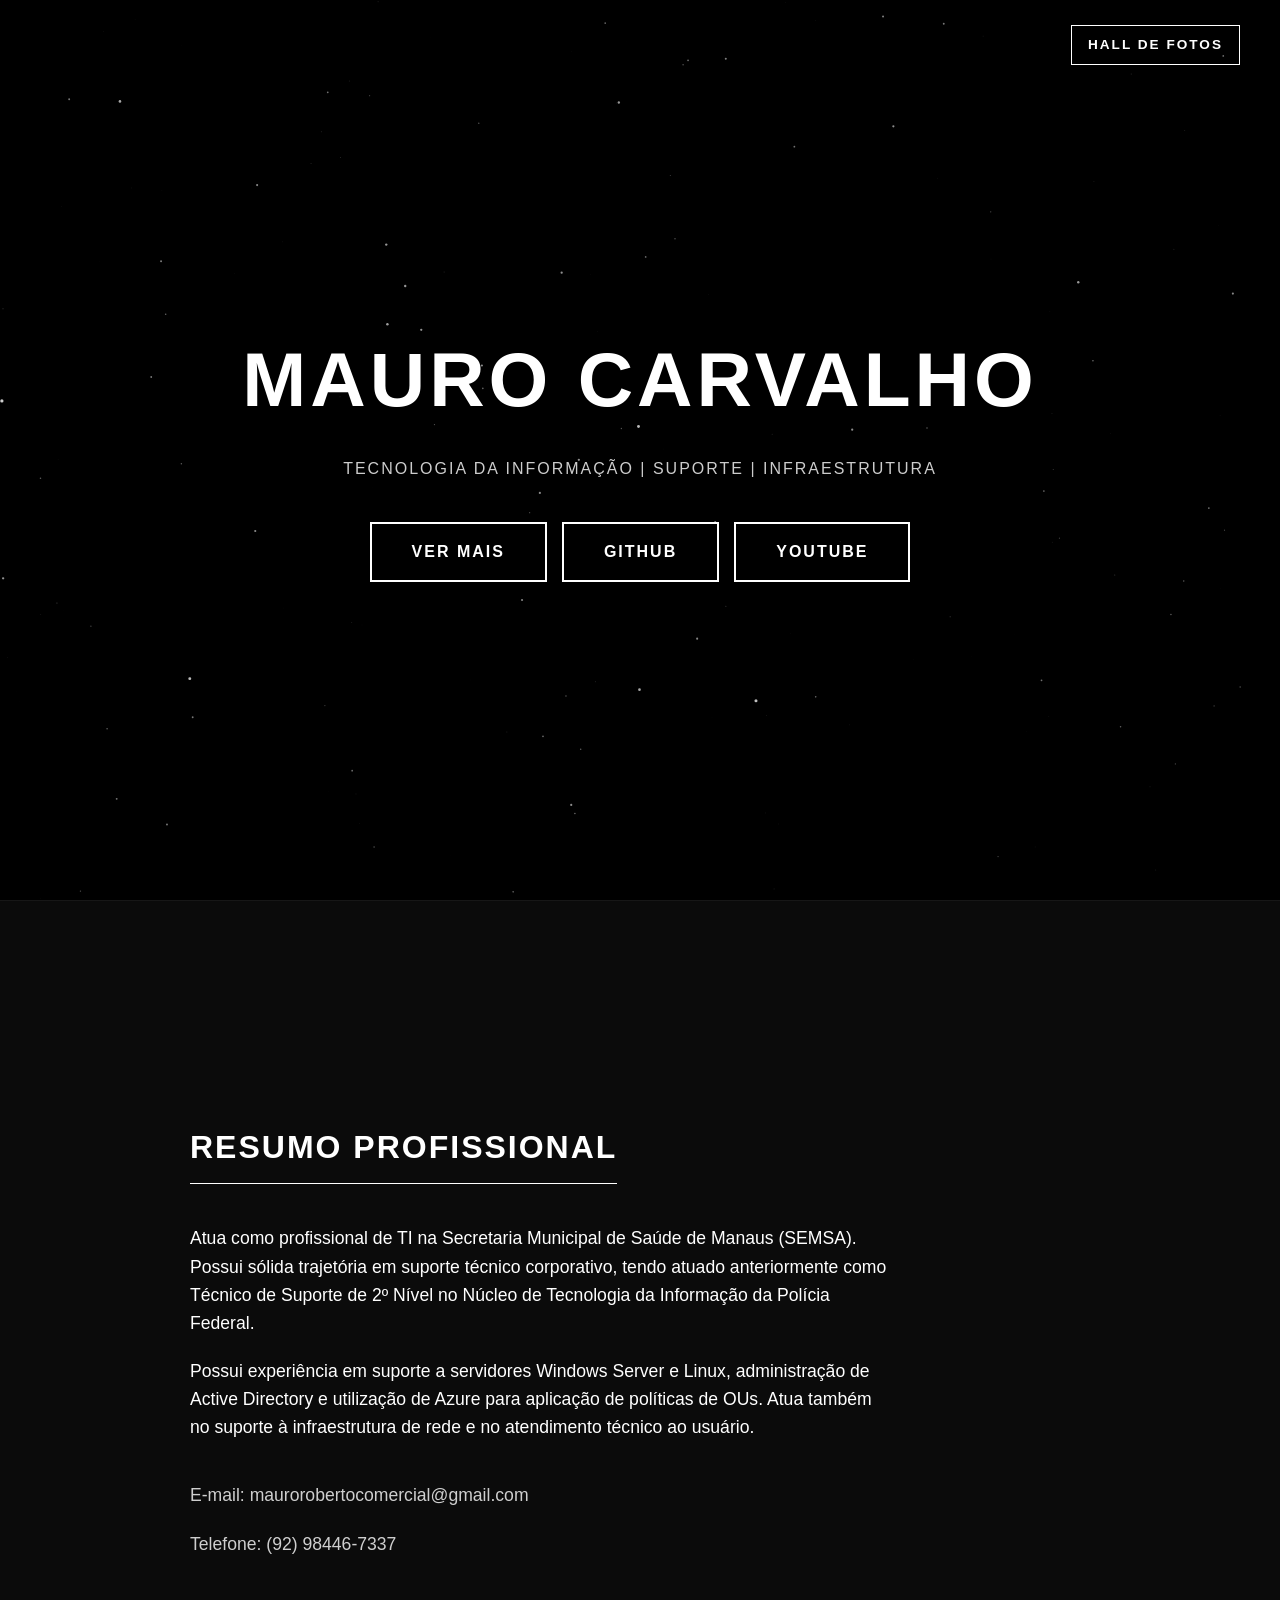
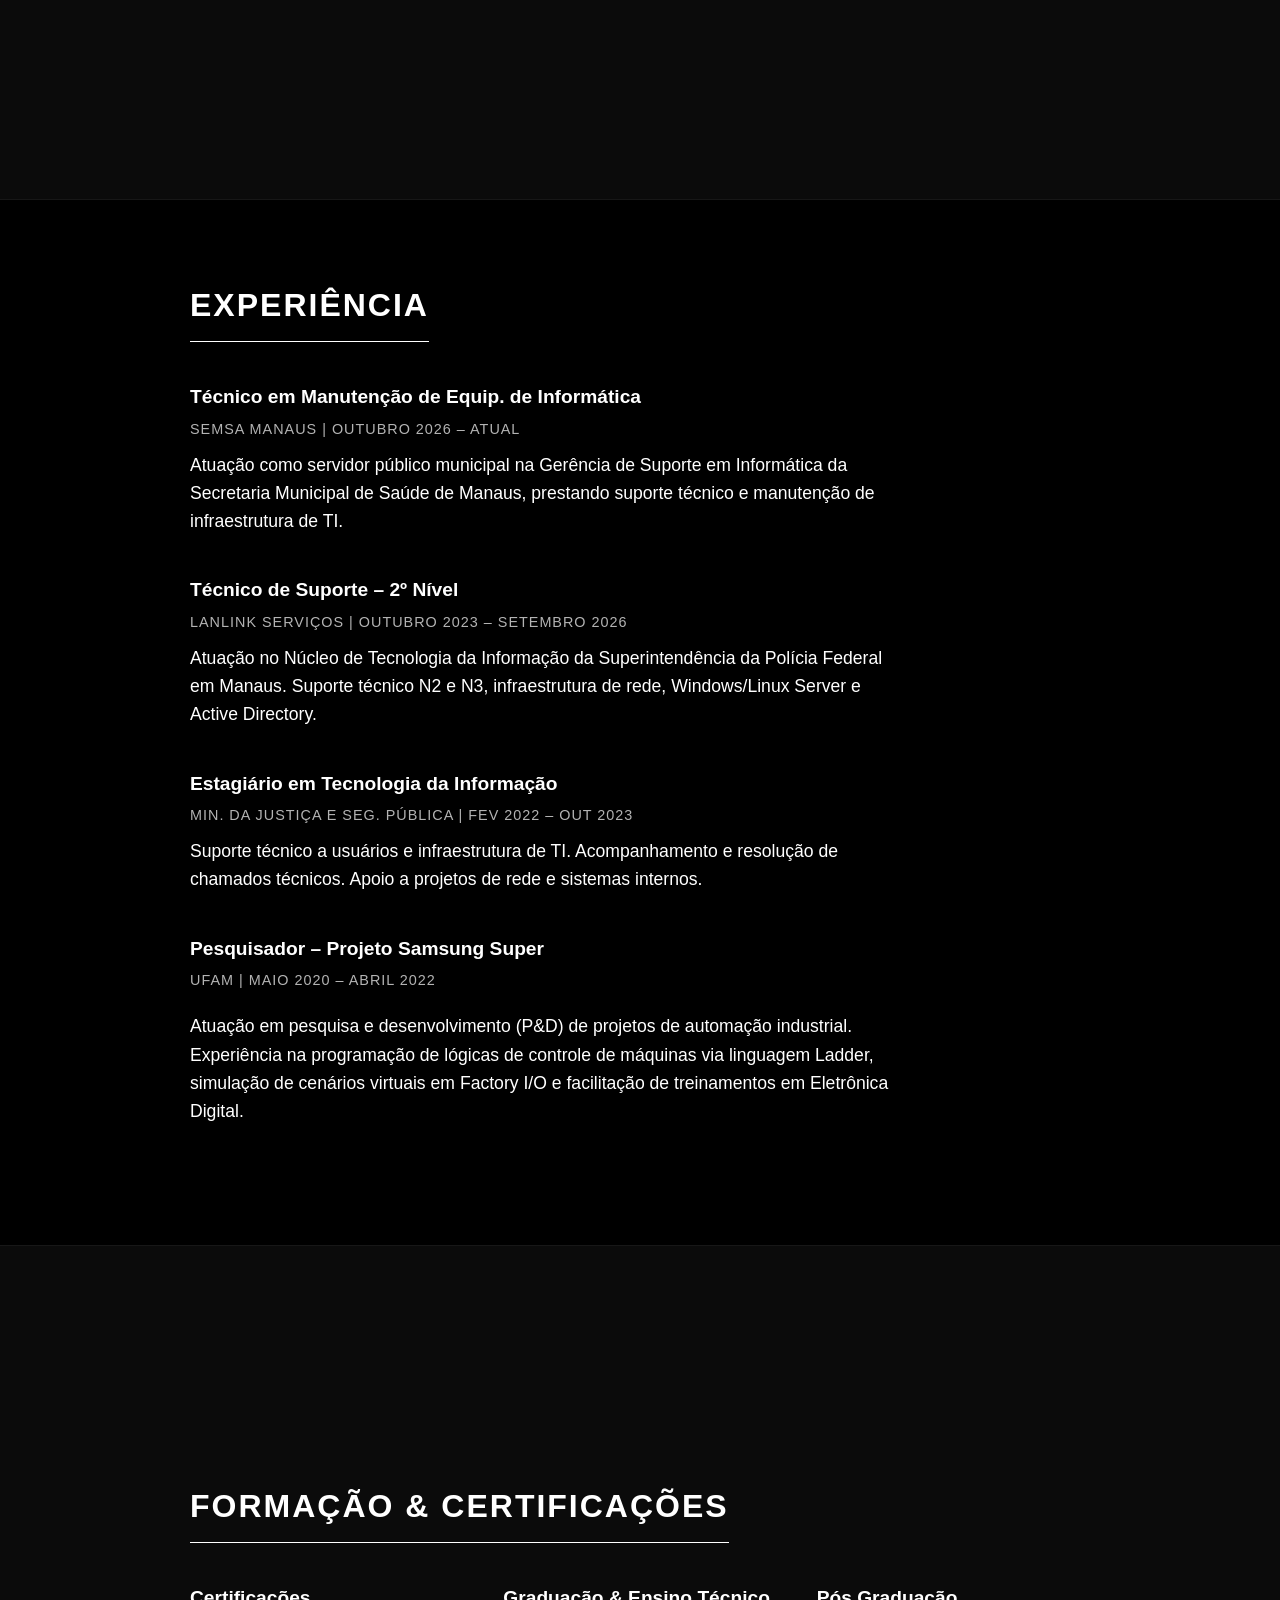
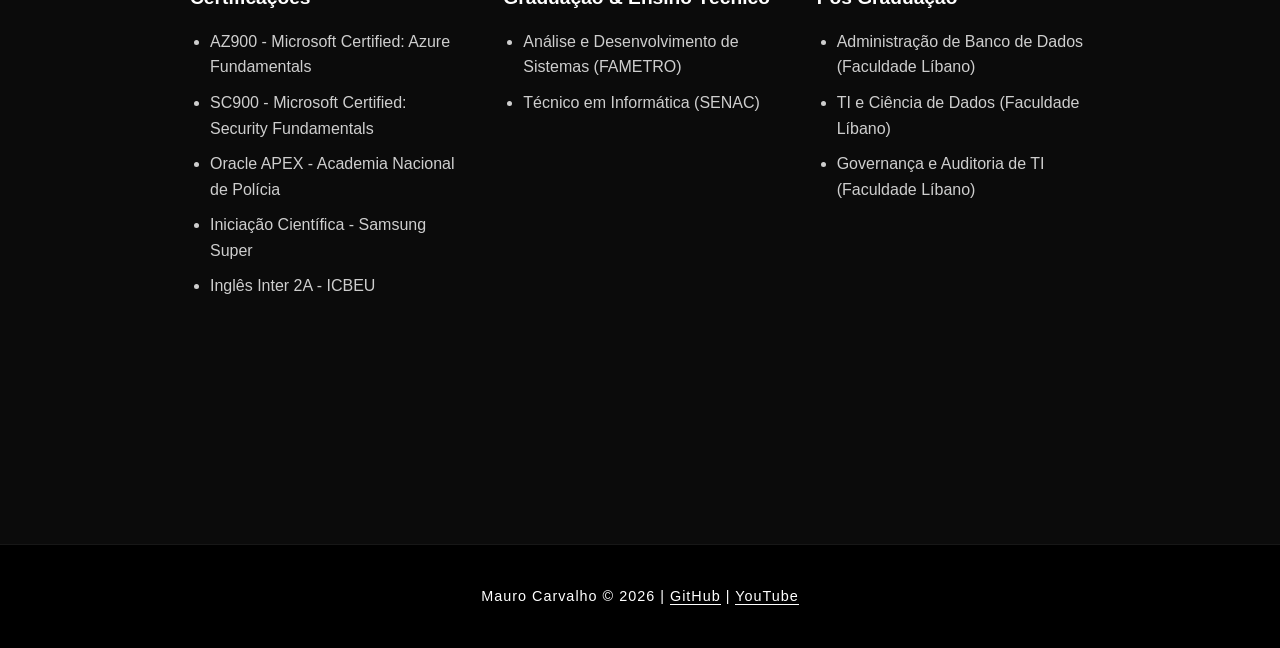
==== index.html @ 9167a291 "Site e miniaturas (thumbs)" ====
<!DOCTYPE html>
<html lang="pt-BR">

<head>
  <meta charset="UTF-8">
  <meta name="viewport" content="width=device-width, initial-scale=1.0">
  <title>Mauro Carvalho</title>
  <link rel="stylesheet" href="style.css">
</head>

<body>
  <!-- Starfield Canvas -->
  <canvas id="starfield"></canvas>

  <!-- Navigation -->
  <nav id="navbar">
    <a href="nust.html" class="quick-view" target="_blank">Hall de fotos</a>
  </nav>

  <!-- Sections -->
  <main>
    <section id="home" class="hero-section dark-bg">
      <div class="content">
        <h1>MAURO CARVALHO</h1>
        <p class="subtitle">TECNOLOGIA DA INFORMAÇÃO | SUPORTE | INFRAESTRUTURA</p>
        <div style="display: flex; gap: 15px; justify-content: center; flex-wrap: wrap;">
          <a href="#about" class="btn">VER MAIS</a>
          <a href="https://github.com/maurucarvalho?tab=repositories" target="_blank" class="btn">GITHUB</a>
          <a href="https://www.youtube.com/@maurucarvalho" target="_blank" class="btn">YOUTUBE</a>
        </div>
      </div>
    </section>

    <section id="about" class="content-section light-bg">
      <div class="content left-align">
        <h2>RESUMO PROFISSIONAL</h2>
        <p>
          Atua como profissional de TI na Secretaria Municipal de Saúde de Manaus (SEMSA). Possui sólida trajetória em
          suporte técnico corporativo, tendo atuado anteriormente como Técnico de Suporte de 2º Nível no Núcleo de
          Tecnologia da Informação da Polícia Federal.
        </p>
        <p>
          Possui experiência em suporte a servidores Windows Server e Linux, administração de Active Directory e
          utilização de Azure para aplicação de políticas de OUs. Atua também no suporte à infraestrutura de rede e no
          atendimento técnico ao usuário.
        </p>
        <div class="contact-info-minimal">
          <p>E-mail: maurorobertocomercial@gmail.com</p>
          <p>Telefone: (92) 98446-7337</p>
        </div>
      </div>
    </section>

    <section id="experience" class="content-section dark-bg">
      <div class="content left-align">
        <h2>EXPERIÊNCIA</h2>

        <div class="job-item">
          <h3>Técnico em Manutenção de Equip. de Informática</h3>
          <span class="date">SEMSA Manaus | Outubro 2026 – Atual</span>
          <p>Atuação como servidor público municipal na Gerência de Suporte em Informática da Secretaria Municipal de
            Saúde de Manaus, prestando suporte técnico e manutenção de infraestrutura de TI.</p>
        </div>

        <div class="job-item">
          <h3>Técnico de Suporte – 2º Nível</h3>
          <span class="date">LanLink Serviços | Outubro 2023 – Setembro 2026</span>
          <p>Atuação no Núcleo de Tecnologia da Informação da Superintendência da Polícia Federal em Manaus. Suporte
            técnico N2 e N3, infraestrutura de rede, Windows/Linux Server e Active Directory.</p>
        </div>

        <div class="job-item">
          <h3>Estagiário em Tecnologia da Informação</h3>
          <span class="date">Min. da Justiça e Seg. Pública | Fev 2022 – Out 2023</span>
          <p>Suporte técnico a usuários e infraestrutura de TI. Acompanhamento e resolução de chamados técnicos. Apoio a
            projetos de rede e sistemas internos.</p>
        </div>

        <div class="job-item">
          <h3>Pesquisador – Projeto Samsung Super</h3>
          <span class="date">UFAM | Maio 2020 – Abril 2022</span>
          <p><p>
  Atuação em pesquisa e desenvolvimento (P&D) de projetos de automação industrial. Experiência na programação de lógicas de controle de máquinas via linguagem Ladder, simulação de cenários virtuais em Factory I/O e facilitação de treinamentos em Eletrônica Digital.
</p></p>
        </div>
      </div>
    </section>

    <section id="education" class="content-section light-bg">
      <div class="content left-align">
        <h2>FORMAÇÃO & CERTIFICAÇÕES</h2>

        <div class="edu-grid">
          <div>
            <h3>Certificações</h3>
            <ul>
              <li><a href="certificados/AZ900_Microsoft.pdf" target="_blank"
                  style="color: inherit; text-decoration: none;">AZ900 - Microsoft Certified: Azure Fundamentals</a>
              </li>
              <li><a href="certificados/SC900 _Microsoft.pdf" target="_blank"
                  style="color: inherit; text-decoration: none;">SC900 - Microsoft Certified: Security Fundamentals</a>
              </li>
              <li><a href="certificados/Certificado ANP APEX.pdf" target="_blank"
                  style="color: inherit; text-decoration: none;">Oracle APEX - Academia Nacional de Polícia</a></li>
              <li><a
                  href="certificados/Mauro Roberto Serrão de Carvalho - Ano1/Mauro Roberto Serrão de Carvalho - ICT.pdf"
                  target="_blank" style="color: inherit; text-decoration: none;">Iniciação Científica - Samsung
                  Super</a></li>
              <li>Inglês Inter 2A - ICBEU</li>
            </ul>
          </div>
          <div>
            <h3>Graduação & Ensino Técnico</h3>
            <ul>
              <li>Análise e Desenvolvimento de Sistemas (FAMETRO)</li>
              <li>Técnico em Informática (SENAC)</li>
            </ul>
          </div>
          <div>
            <h3>Pós Graduação</h3>
            <ul>
              <li>Administração de Banco de Dados (Faculdade Líbano)</li>
              <li>TI e Ciência de Dados (Faculdade Líbano)</li>
              <li>Governança e Auditoria de TI (Faculdade Líbano)</li>
            </ul>
          </div>
        </div>
      </div>
    </section>
  </main>

  <footer class="minimal-footer dark-bg">
    <p>Mauro Carvalho &copy; 2026 | <a href="https://github.com/maurucarvalho?tab=repositories"
        target="_blank">GitHub</a> | <a href="https://www.youtube.com/@maurucarvalho"
        target="_blank">YouTube</a></p>
  </footer>

  <script src="script.js"></script>
</body>

</html>
---- style.css ----
/* Minimalist Starlink-inspired styling */
:root {
  --color-black: #000000;
  --color-white: #ffffff;
  --color-gray: #333333;
  --color-light-gray: #f5f5f5;
  --font-main: 'Helvetica Neue', Helvetica, Arial, sans-serif;
}

* {
  margin: 0;
  padding: 0;
  box-sizing: border-box;
}

html {
  scroll-behavior: smooth;
}

body {
  font-family: var(--font-main);
  background-color: var(--color-black);
  color: var(--color-white);
  line-height: 1.6;
  -webkit-font-smoothing: antialiased;
}

/* Starfield */
#starfield {
  position: fixed;
  top: 0;
  left: 0;
  width: 100%;
  height: 100%;
  z-index: -1;
  pointer-events: none;
}

/* Navigation */
nav {
  position: fixed;
  top: 0;
  width: 100%;
  padding: 25px 40px;
  display: flex;
  justify-content: flex-end;
  align-items: center;
  z-index: 100;
  transition: background-color 0.3s ease;
}

nav.scrolled {
  background-color: rgba(0, 0, 0, 0.9);
}

.quick-view {
  font-size: 0.85rem;
  font-weight: 600;
  letter-spacing: 2px;
  color: var(--color-white);
  text-decoration: none;
  text-transform: uppercase;
  border: 1px solid var(--color-white);
  padding: 8px 16px;
  transition: all 0.3s ease;
}

.quick-view:hover {
  background-color: var(--color-white);
  color: var(--color-black);
}

/* Hamburger Menu */
.menu-toggle {
  display: flex;
  flex-direction: column;
  justify-content: space-between;
  width: 25px;
  height: 18px;
  cursor: pointer;
  z-index: 101;
}

.menu-toggle span {
  display: block;
  width: 100%;
  height: 2px;
  background-color: var(--color-white);
  transition: all 0.3s ease;
}

.menu-toggle.active span:nth-child(1) {
  transform: translateY(8px) rotate(45deg);
  background-color: var(--color-white);
}

.menu-toggle.active span:nth-child(2) {
  opacity: 0;
}

.menu-toggle.active span:nth-child(3) {
  transform: translateY(-8px) rotate(-45deg);
  background-color: var(--color-white);
}

/* Overlay Menu */
.overlay-menu {
  position: fixed;
  top: 0;
  left: -100%;
  width: 300px;
  height: 100vh;
  background-color: var(--color-black);
  z-index: 99;
  display: flex;
  align-items: center;
  justify-content: center;
  transition: left 0.4s cubic-bezier(0.77, 0, 0.175, 1);
  border-right: 1px solid rgba(255, 255, 255, 0.1);
}

.overlay-menu.active {
  left: 0;
}

.overlay-menu ul {
  list-style: none;
  text-align: left;
  width: 100%;
  padding: 0 40px;
}

.overlay-menu li {
  margin-bottom: 25px;
}

.overlay-menu a {
  color: var(--color-white);
  text-decoration: none;
  font-size: 1.2rem;
  font-weight: 500;
  letter-spacing: 1.5px;
  text-transform: uppercase;
  transition: color 0.3s ease;
  position: relative;
}

.overlay-menu a::after {
  content: '';
  position: absolute;
  bottom: -5px;
  right: 0;
  width: 0;
  height: 1px;
  background-color: var(--color-white);
  transition: width 0.3s ease;
}

.overlay-menu a:hover::after {
  width: 100%;
}

/* Sections */
section {
  min-height: 100vh;
  display: flex;
  align-items: center;
  justify-content: center;
  padding: 80px 20px;
}

.dark-bg {
  background-color: transparent;
  color: var(--color-white);
}

.light-bg {
  background-color: rgba(20, 20, 20, 0.55);
  color: var(--color-white);
  backdrop-filter: blur(8px);
  -webkit-backdrop-filter: blur(8px);
  border-top: 1px solid rgba(255, 255, 255, 0.05);
  border-bottom: 1px solid rgba(255, 255, 255, 0.05);
}

.light-bg .menu-toggle:not(.active) span {
  background-color: var(--color-white);
}

.content {
  max-width: 900px;
  width: 100%;
  text-align: center;
  opacity: 0;
  transform: translateY(30px);
  transition: opacity 1s ease, transform 1s ease;
}

.gallery-content {
  max-width: 1400px; /* Wider container for the 5-column grid */
}

.content.visible {
  opacity: 1;
  transform: translateY(0);
}

.left-align {
  text-align: left;
}

/* Typography elements */
h1 {
  font-size: clamp(3rem, 6vw, 5rem);
  font-weight: 700;
  letter-spacing: 4px;
  margin-bottom: 15px;
  text-transform: uppercase;
}

.subtitle {
  font-size: 1rem;
  letter-spacing: 2px;
  margin-bottom: 40px;
  opacity: 0.8;
}

h2 {
  font-size: 2rem;
  letter-spacing: 2px;
  margin-bottom: 40px;
  text-transform: uppercase;
  border-bottom: 1px solid currentColor;
  padding-bottom: 10px;
  display: inline-block;
}

h3 {
  font-size: 1.2rem;
  margin-bottom: 5px;
  font-weight: 600;
}

.content-section p {
  font-size: 1.1rem;
  margin-bottom: 20px;
  max-width: 700px;
}

/* Buttons */
.btn {
  display: inline-block;
  padding: 15px 40px;
  border: 2px solid var(--color-white);
  color: var(--color-white);
  text-decoration: none;
  font-weight: bold;
  letter-spacing: 2px;
  text-transform: uppercase;
  transition: all 0.3s ease;
}

.btn:hover {
  background-color: var(--color-white);
  color: var(--color-black);
}

/* Lists and specifics */
.job-item {
  margin-bottom: 40px;
}

.job-item .date {
  display: block;
  font-size: 0.9rem;
  opacity: 0.7;
  margin-bottom: 10px;
  text-transform: uppercase;
  letter-spacing: 1px;
}

.edu-grid {
  display: grid;
  grid-template-columns: repeat(auto-fit, minmax(250px, 1fr));
  gap: 40px;
}

.edu-grid ul {
  list-style-type: disc;
  margin-top: 15px;
  padding-left: 20px;
}

.edu-grid li {
  margin-bottom: 10px;
  font-size: 1rem;
  opacity: 0.8;
}

.contact-info-minimal {
  margin-top: 40px;
  font-size: 0.95rem;
  opacity: 0.8;
}

/* Footer */
.minimal-footer {
  text-align: center;
  padding: 40px 20px;
  font-size: 0.9rem;
  letter-spacing: 1px;
}

.minimal-footer a {
  color: var(--color-white);
  text-decoration: none;
  border-bottom: 1px solid var(--color-white);
}

@media (max-width: 768px) {
  nav {
    padding: 20px;
  }
  
  .overlay-menu {
    width: 100%;
  }
  
  section {
    padding: 100px 20px 60px 20px;
  }
}

/* Curiosities Side by Side */
.side-by-side {
  display: flex;
  flex-wrap: wrap;
  gap: 40px;
  align-items: center;
  justify-content: space-between;
}

.text-content {
  flex: 1;
  min-width: 300px;
}

.likes-list {
  list-style: none;
  margin-top: 20px;
}

.likes-list li {
  margin-bottom: 15px;
  font-size: 1.1rem;
  padding-left: 20px;
  position: relative;
}

.likes-list li::before {
  content: "✦";
  position: absolute;
  left: 0;
  color: var(--color-white);
  font-size: 0.9rem;
  top: 2px;
}

.images-content {
  flex: 1;
  min-width: 300px;
  display: flex;
  flex-direction: column;
  gap: 20px;
}

.curiosity-img {
  width: 100%;
  max-width: 400px;
  border-radius: 4px;
  border: 1px solid rgba(255, 255, 255, 0.1);
  box-shadow: 0 10px 30px rgba(0, 0, 0, 0.5);
  transition: transform 0.3s ease;
}

/* VSCO/Instagram-style Grid */
.vsco-grid {
  display: grid;
  grid-template-columns: repeat(5, 1fr); /* 5 colunas como no Instagram desktop expandido */
  gap: 5px; /* Reduzido para ficar mais parecido com o Insta */
  padding: 5px;
  width: 100%;
}

@media (max-width: 1024px) {
  .vsco-grid { grid-template-columns: repeat(3, 1fr); }
}

@media (max-width: 768px) {
  .vsco-grid { grid-template-columns: repeat(2, 1fr); }
}

@media (max-width: 480px) {
  .vsco-grid { grid-template-columns: 1fr; }
}

.vsco-item {
  position: relative;
  overflow: hidden;
  aspect-ratio: 1 / 1; /* Proporção quadrada perfeita (Instagram) */
  background-color: #111; /* Loading state background */
}

.vsco-item img,
.vsco-item video {
  width: 100%;
  height: 100%;
  object-fit: cover;
  display: block;
  transition: opacity 0.4s ease;
  opacity: 0;
}

.vsco-item img.loaded,
.vsco-item video.loaded {
  opacity: 1;
}

.vsco-video-badge {
  position: absolute;
  top: 8px;
  right: 8px;
  background: rgba(0, 0, 0, 0.75);
  border: 1px solid rgba(255, 255, 255, 0.35);
  color: #fff;
  font-size: 10px;
  width: 24px;
  height: 24px;
  border-radius: 0;
  display: flex;
  align-items: center;
  justify-content: center;
  pointer-events: none;
  z-index: 2;
}

.vsco-item::after {
  content: '';
  position: absolute;
  top: 0; left: 0; right: 0; bottom: 0;
  background-color: rgba(0, 0, 0, 0.05);
  pointer-events: none;
}

/* Spinner for loading */
.vsco-spinner {
  position: absolute;
  top: 50%;
  left: 50%;
  transform: translate(-50%, -50%);
  width: 24px;
  height: 24px;
  border: 2px solid rgba(255, 255, 255, 0.2);
  border-top-color: #fff;
  border-radius: 50%;
  animation: spin 1s linear infinite;
}

@keyframes spin {
  to { transform: translate(-50%, -50%) rotate(360deg); }
}

/* Lightbox Modal */
.lightbox {
  position: fixed;
  top: 0; left: 0; right: 0; bottom: 0;
  background-color: rgba(0, 0, 0, 0.95);
  z-index: 2000;
  display: flex;
  flex-direction: column;
  justify-content: center;
  align-items: center;
  opacity: 0;
  pointer-events: none;
  transition: opacity 0.3s ease;
}

.lightbox.active {
  opacity: 1;
  pointer-events: auto;
}

.lightbox-wrapper {
  display: inline-flex;
  flex-direction: column;
  align-items: flex-end; /* Alinha o texto do rodapé na direita da foto */
}

.lightbox-content {
  max-width: 90vw;
  max-height: 80vh;
  object-fit: contain;
  border-radius: 0;
  box-shadow: 0 10px 40px rgba(0,0,0,0.5);
}

.lightbox-footer {
  margin-top: 10px;
  color: #ccc;
  font-size: 0.9rem;
  letter-spacing: 1px;
}

.lightbox-close {
  position: absolute;
  top: 25px;
  right: 30px;
  width: 44px;
  height: 44px;
  color: var(--color-white);
  font-size: 26px;
  line-height: 1;
  cursor: pointer;
  background: transparent;
  border: 1px solid rgba(255, 255, 255, 0.35);
  border-radius: 0;
  display: flex;
  align-items: center;
  justify-content: center;
  transition: all 0.25s ease;
  z-index: 2001;
}

.lightbox-close:hover {
  background: var(--color-white);
  color: var(--color-black);
  border-color: var(--color-white);
}

.lightbox-nav {
  position: absolute;
  top: 50%;
  transform: translateY(-50%);
  color: var(--color-white);
  cursor: pointer;
  background: transparent;
  border: 1px solid rgba(255, 255, 255, 0.35);
  border-radius: 0;
  width: 48px;
  height: 48px;
  display: flex;
  align-items: center;
  justify-content: center;
  transition: all 0.25s ease;
  user-select: none;
  z-index: 2001;
}

.lightbox-nav:hover {
  background: var(--color-white);
  color: var(--color-black);
  border-color: var(--color-white);
}

.lightbox-prev {
  left: 30px;
}

.lightbox-next {
  right: 30px;
}

@media (max-width: 768px) {
  .lightbox-nav {
    width: 40px;
    height: 40px;
  }
  .lightbox-prev {
    left: 12px;
  }
  .lightbox-next {
    right: 12px;
  }
}

.curiosity-img:hover {
  transform: scale(1.02);
}
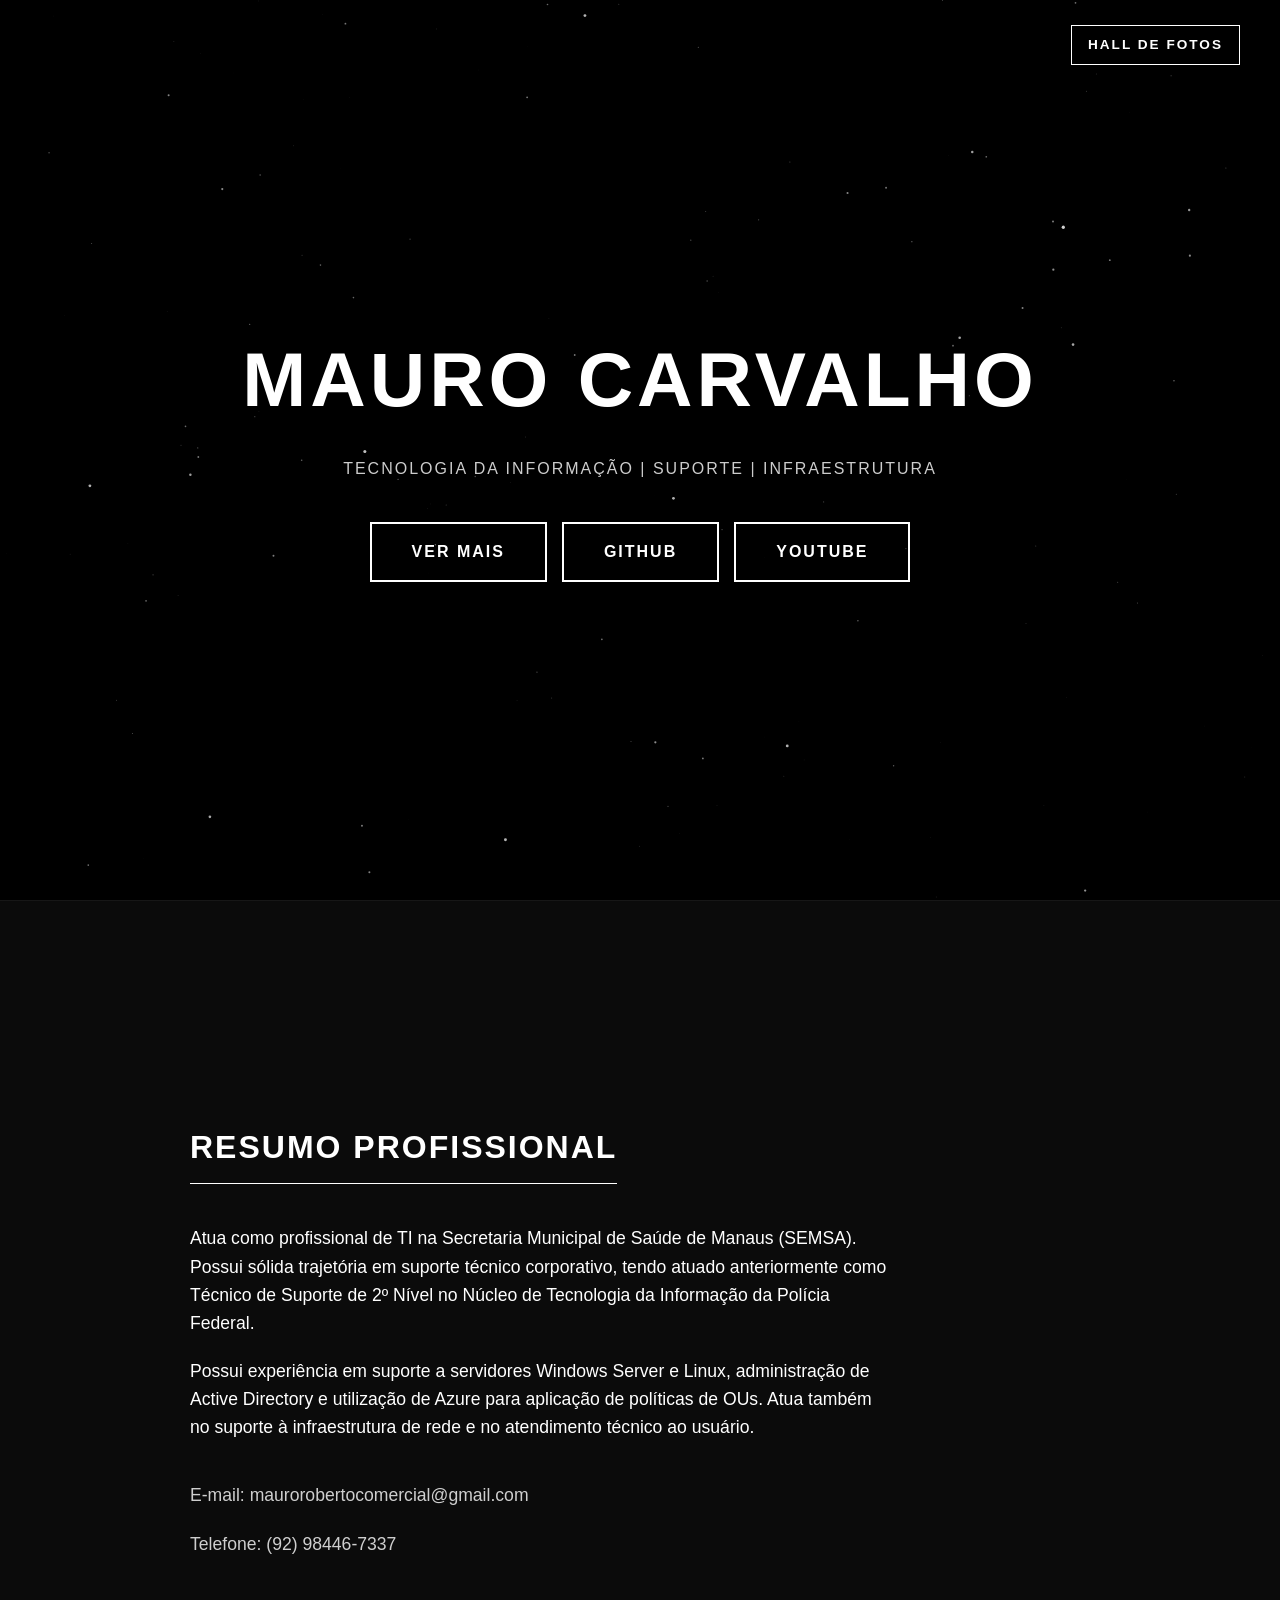
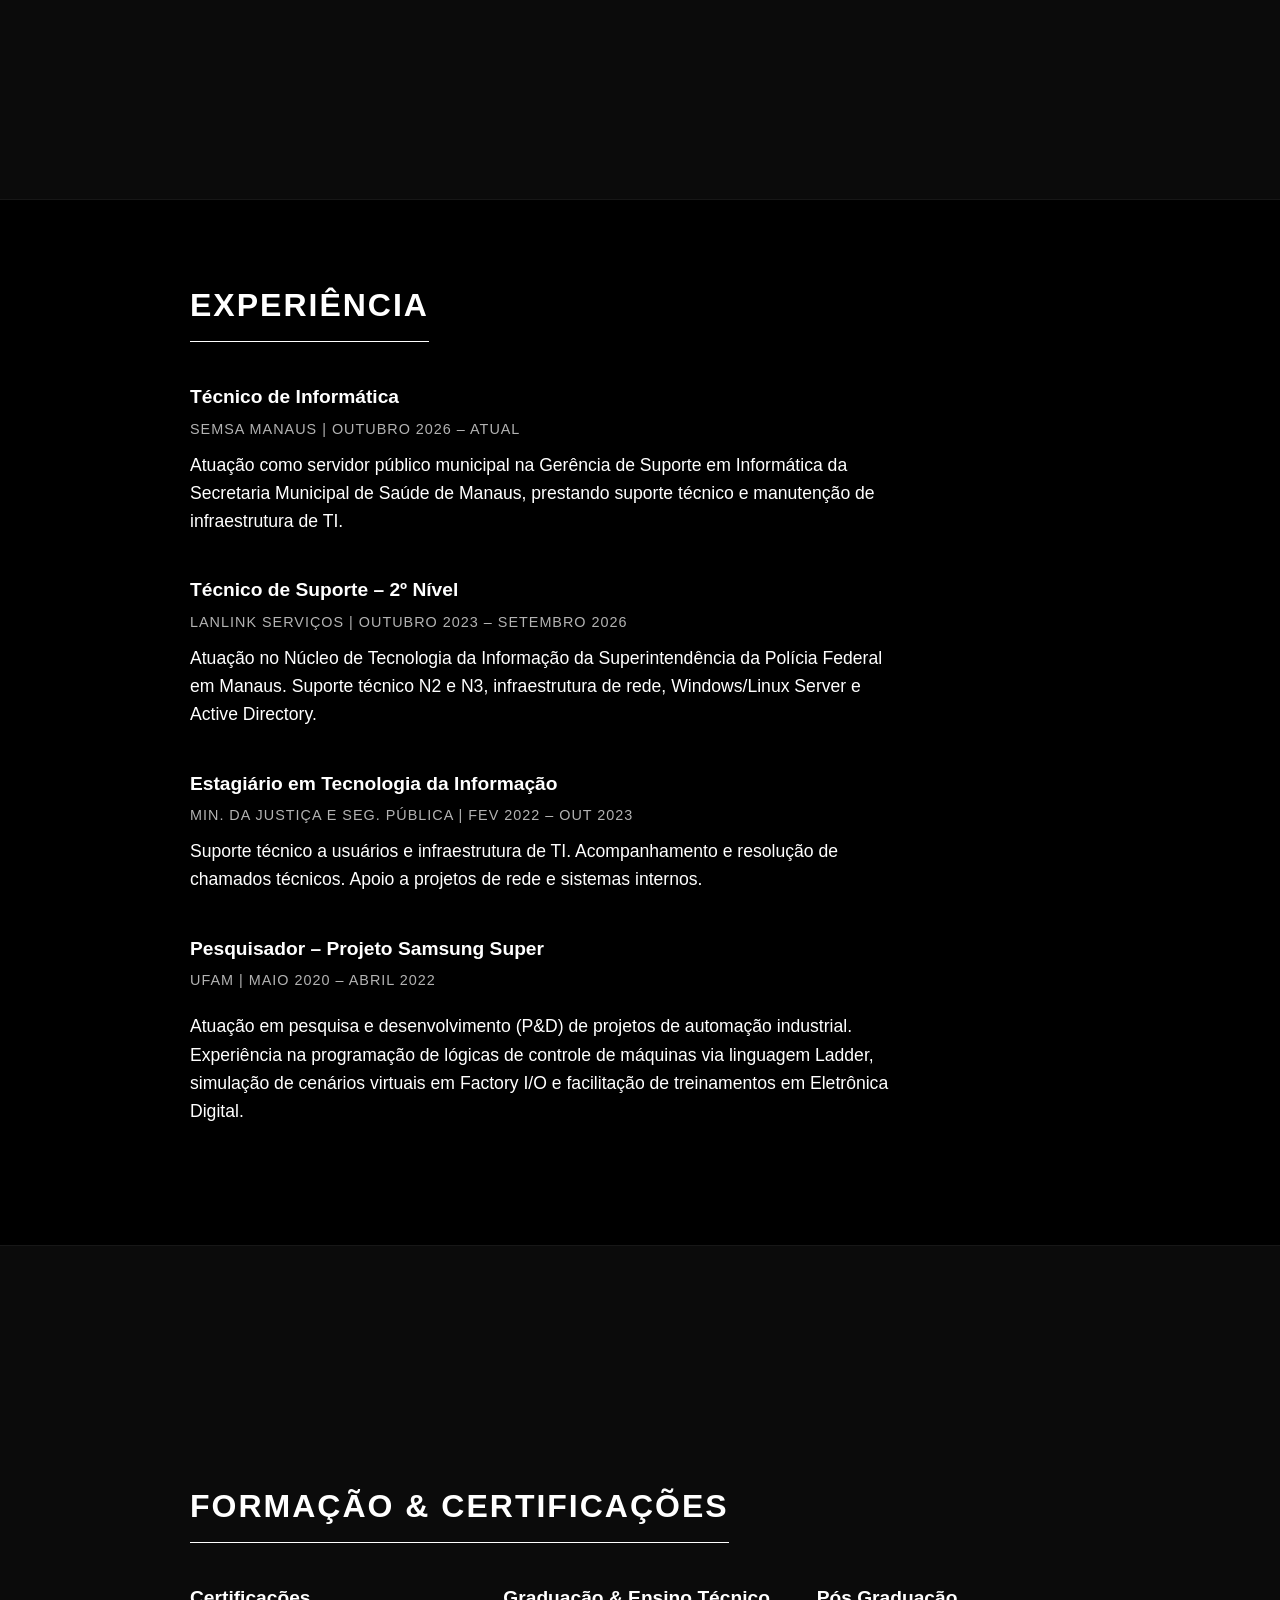
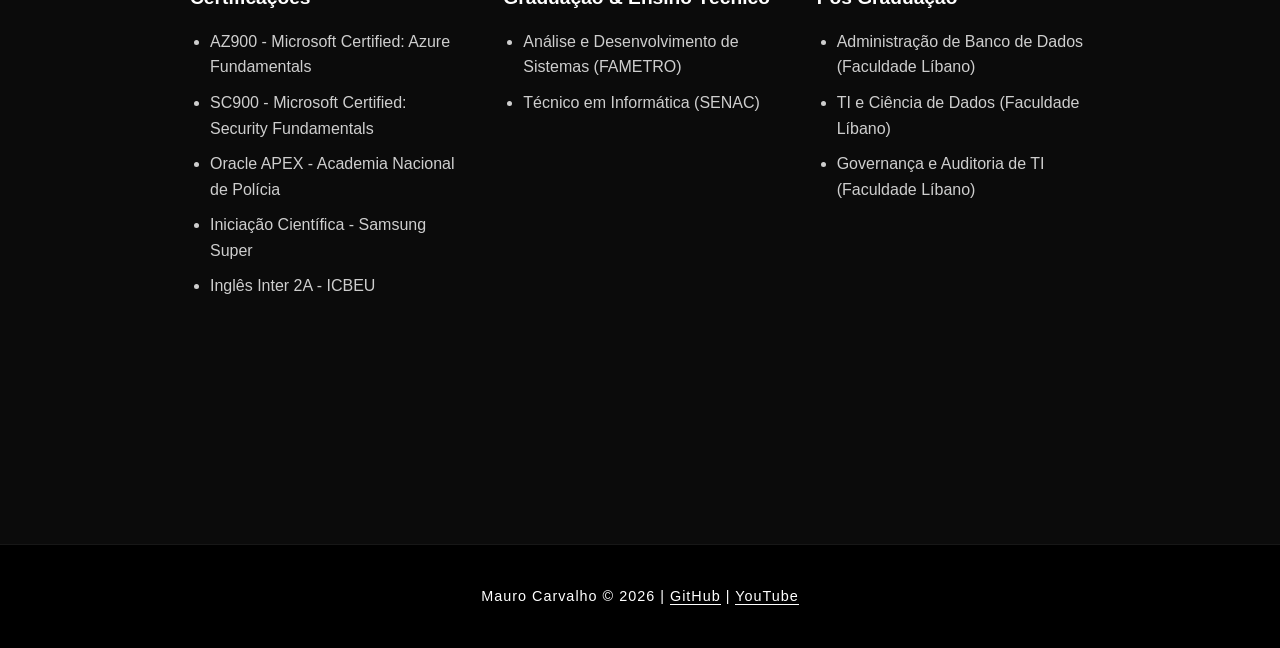
==== commit 056e39b9: "Update job title from 'Técnico em Manutenção de Equip. de Informática' to 'Técnico de Informática'" ====
--- a/index.html
+++ b/index.html
@@ -56,7 +56,7 @@
         <h2>EXPERIÊNCIA</h2>
 
         <div class="job-item">
-          <h3>Técnico em Manutenção de Equip. de Informática</h3>
+          <h3>Técnico de Informática</h3>
           <span class="date">SEMSA Manaus | Outubro 2026 – Atual</span>
           <p>Atuação como servidor público municipal na Gerência de Suporte em Informática da Secretaria Municipal de
             Saúde de Manaus, prestando suporte técnico e manutenção de infraestrutura de TI.</p>
@@ -138,4 +138,4 @@
   <script src="script.js"></script>
 </body>
 
-</html>+</html>
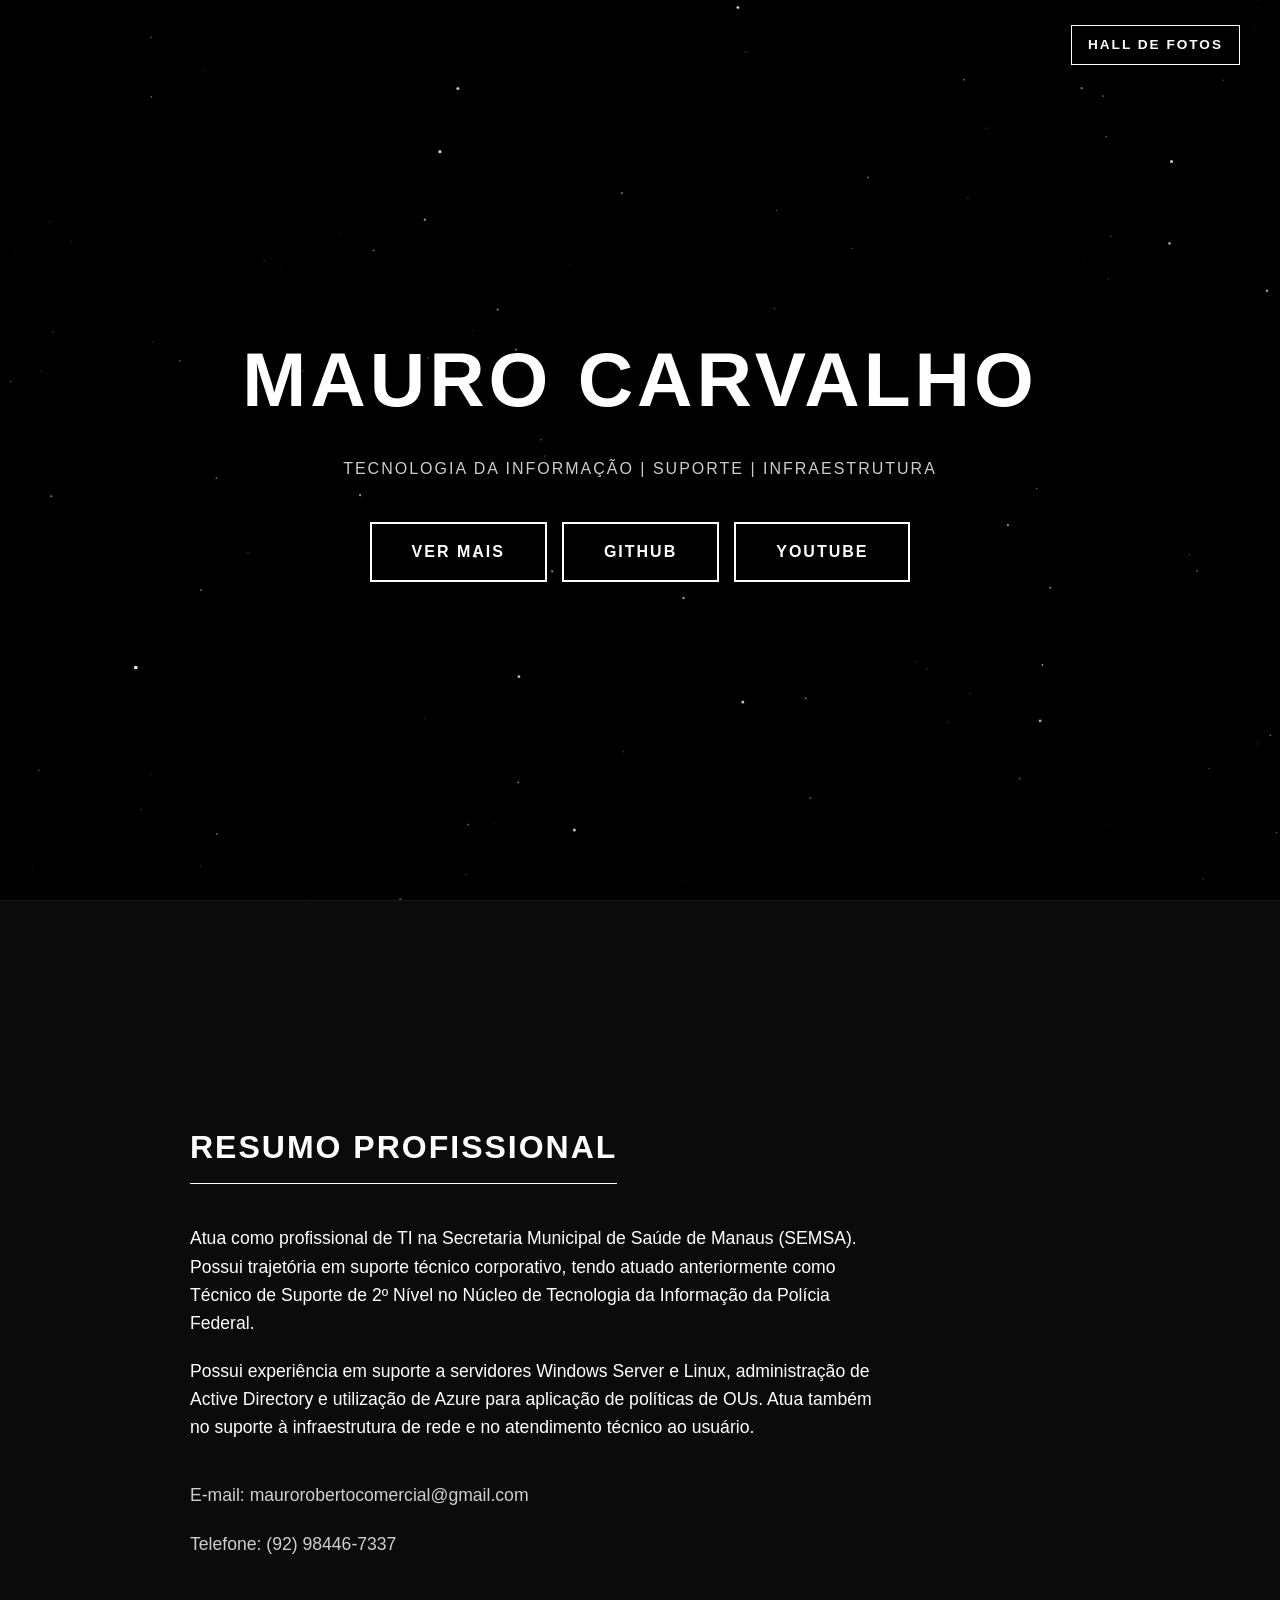
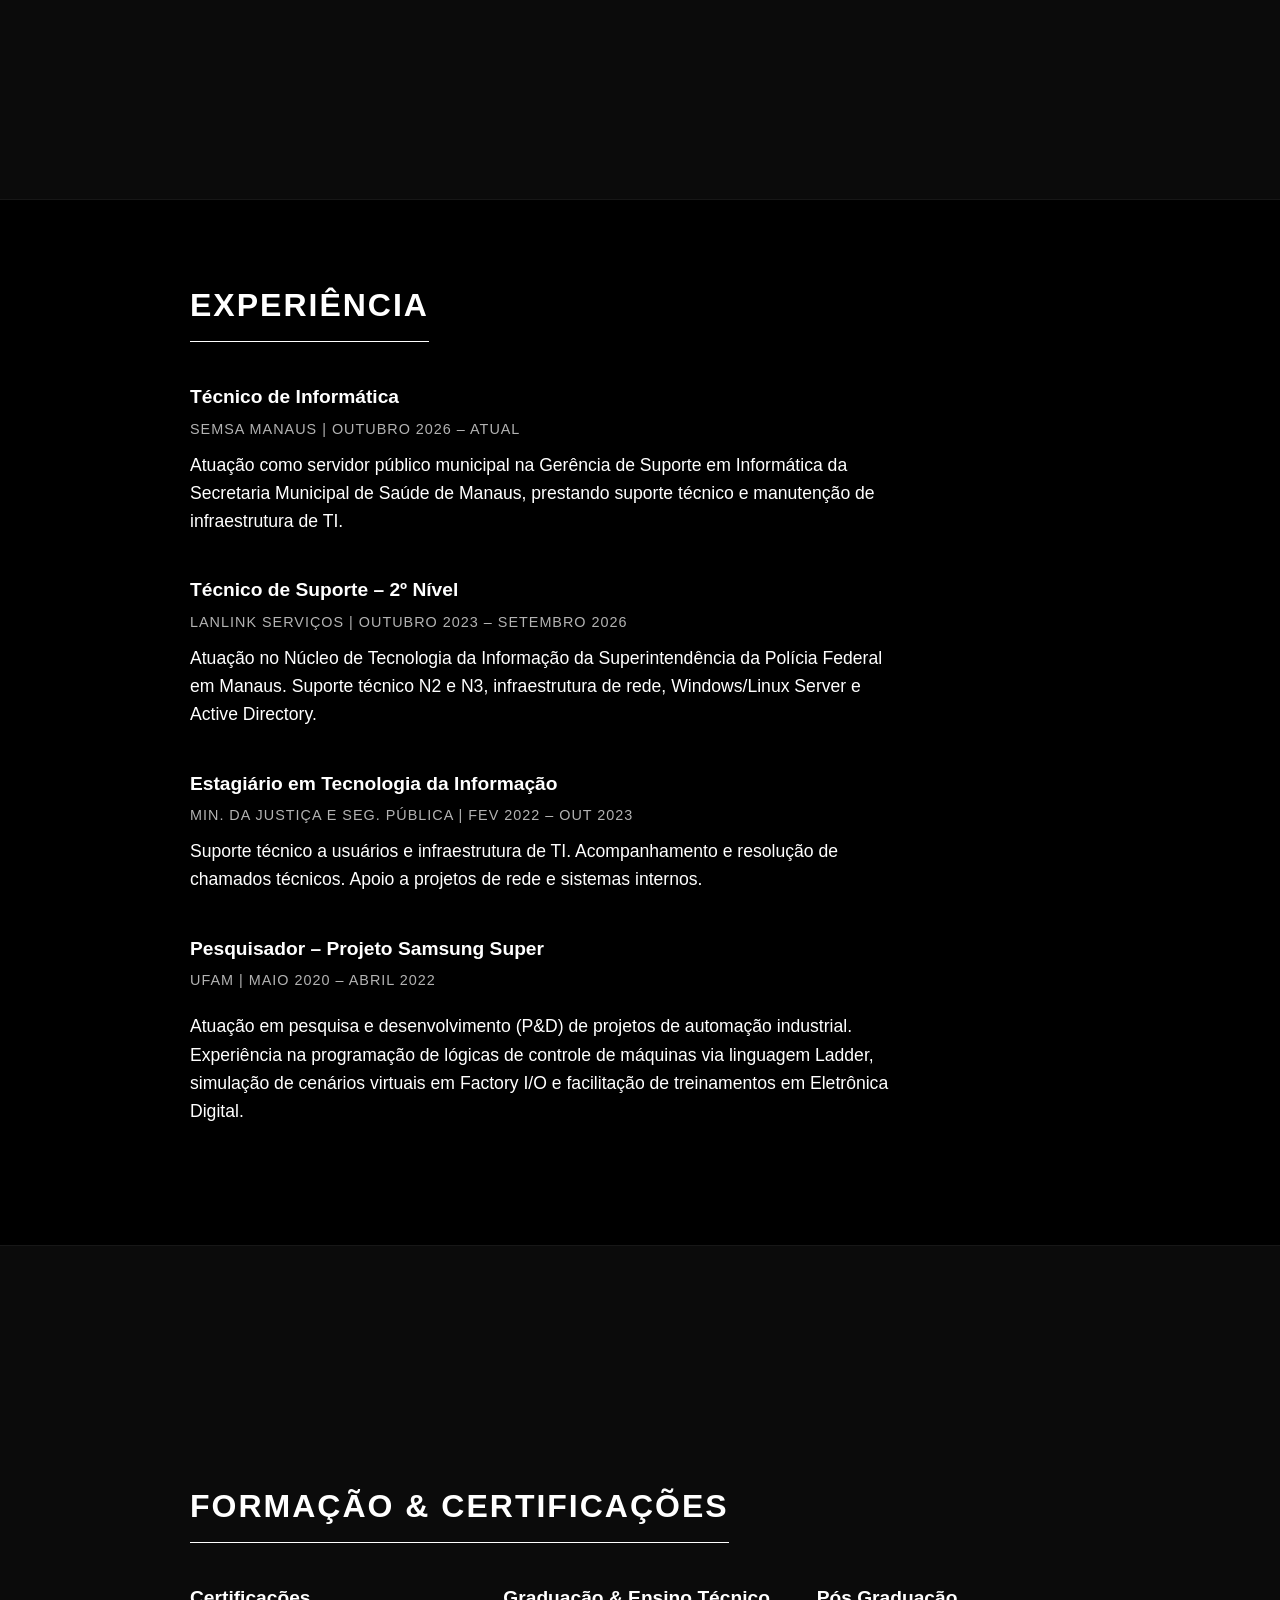
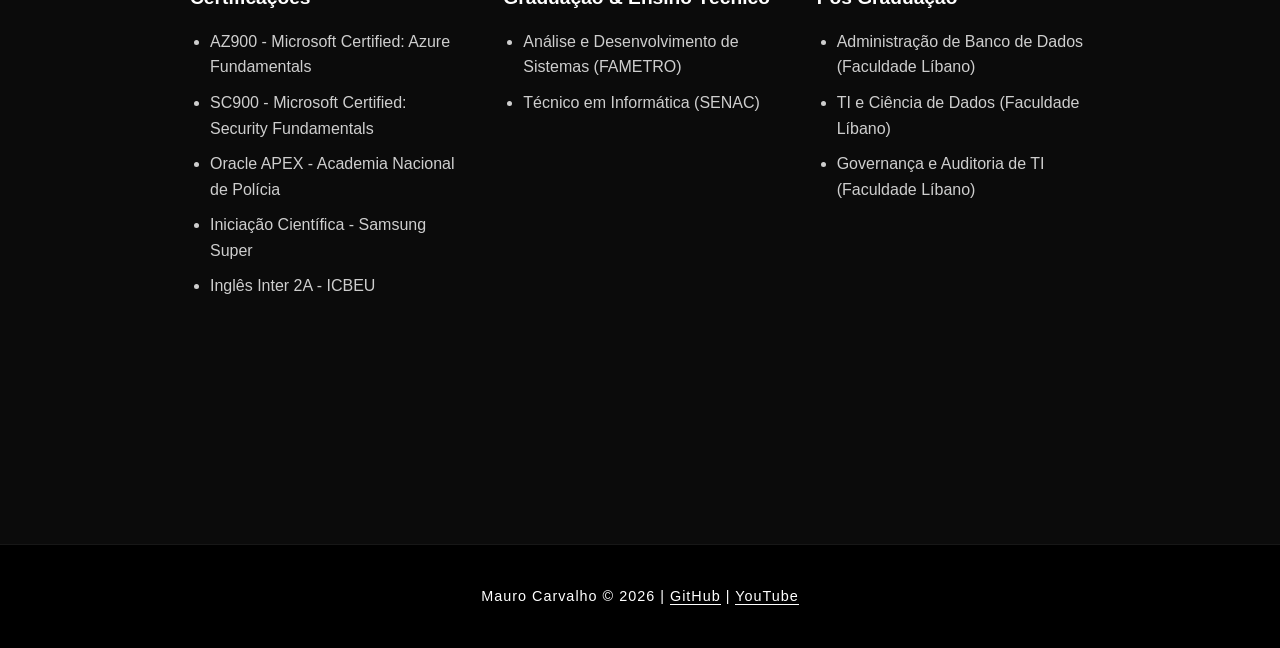
==== commit 779baa4c: "Remove 'sólida' from professional summary" ====
--- a/index.html
+++ b/index.html
@@ -35,7 +35,7 @@
       <div class="content left-align">
         <h2>RESUMO PROFISSIONAL</h2>
         <p>
-          Atua como profissional de TI na Secretaria Municipal de Saúde de Manaus (SEMSA). Possui sólida trajetória em
+          Atua como profissional de TI na Secretaria Municipal de Saúde de Manaus (SEMSA). Possui trajetória em
           suporte técnico corporativo, tendo atuado anteriormente como Técnico de Suporte de 2º Nível no Núcleo de
           Tecnologia da Informação da Polícia Federal.
         </p>
